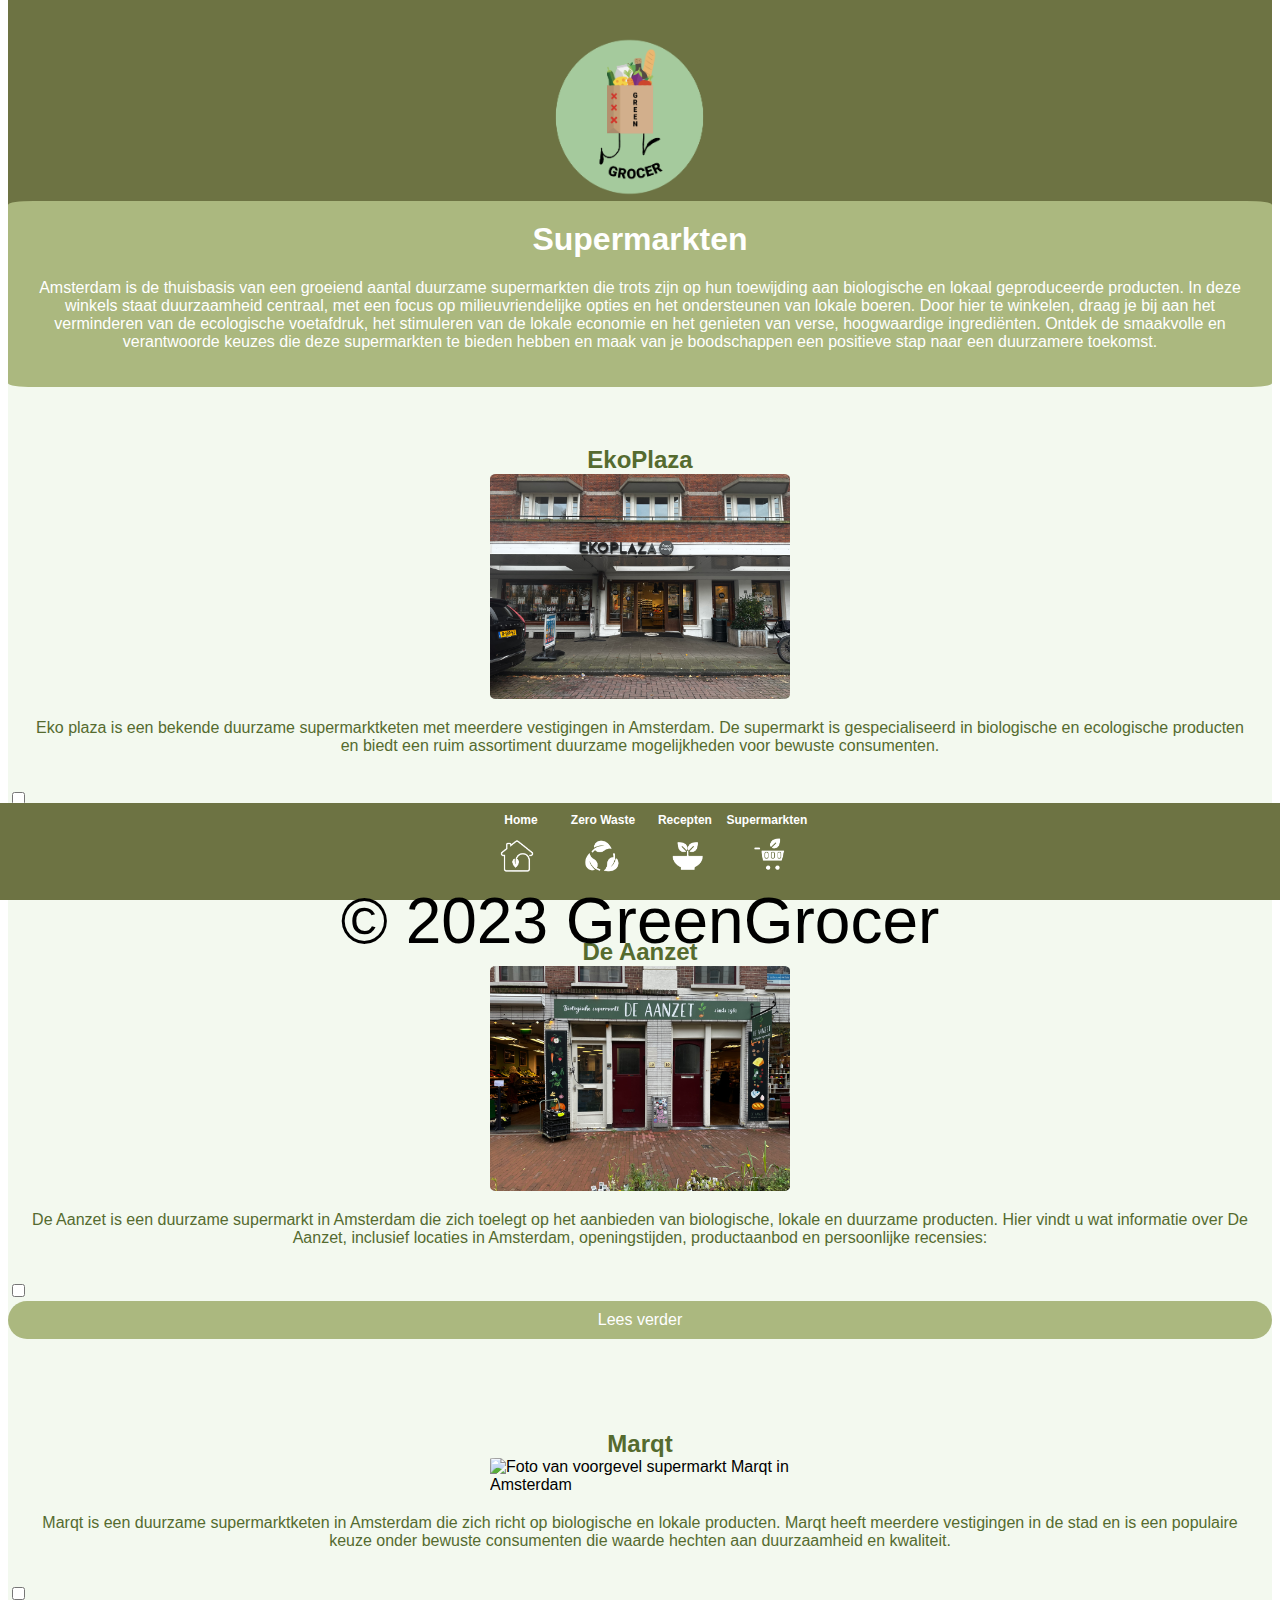
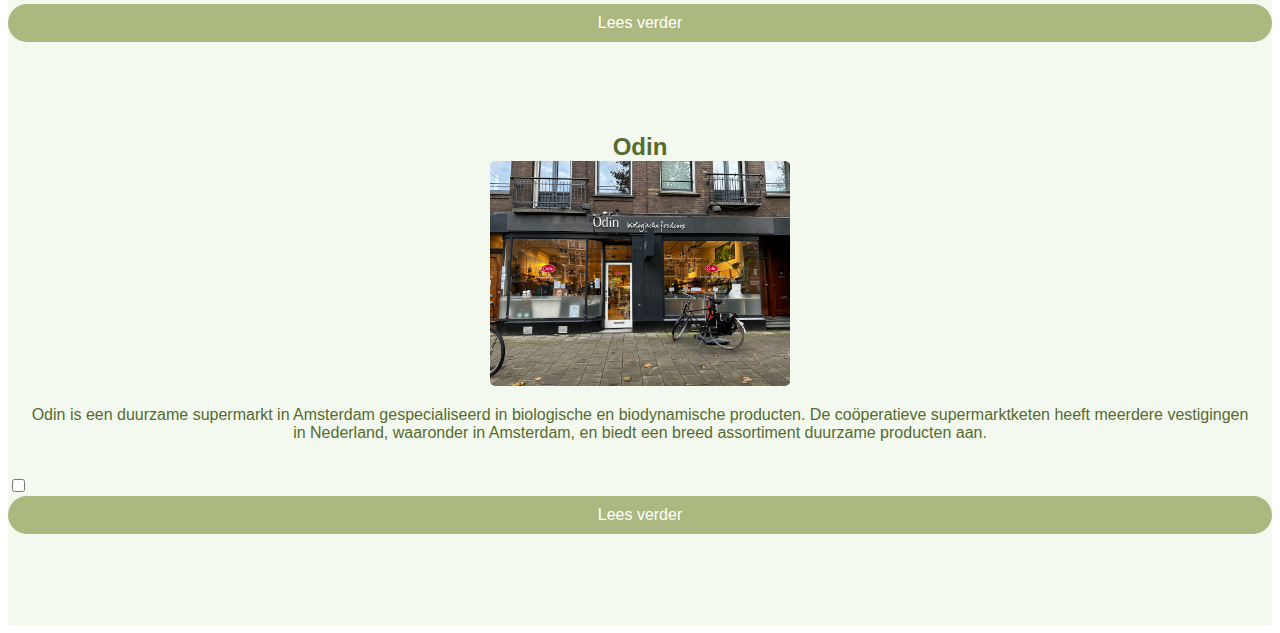
==== supermarkten.html @ 08b72a88 "Add files via upload" ====
<!DOCTYPE html>
<html lang="nl">

<head>
    <meta charset="UTF-8">
    <meta name="viewport" content="width=device-width, initial-scale=1.0">
    <title>contact</title>
    <link rel="stylesheet" href="style.css">

<body>
    <header>


        <div class="container">

            <div class="colored-section">

            </div>
            <div class="border"></div>
            <img src="images/logo-greengrocer.png" alt="Logo van Green Grocer">
            <div class="other-section">


            </div>
        </div>

    </header>


    <main>
        <section class="flex-container">
            <section class="introductie-supermarkten">

                <h1>Supermarkten</h1>
                <p>
                    Amsterdam is de thuisbasis van een
                    groeiend aantal duurzame supermarkten die trots zijn
                    op hun toewijding aan biologische en lokaal geproduceerde
                    producten. In deze winkels staat duurzaamheid centraal, met
                    een focus op milieuvriendelijke opties en het ondersteunen van
                    lokale boeren. Door hier te winkelen, draag je bij aan het
                    verminderen van de ecologische voetafdruk, het stimuleren van de
                    lokale economie en het genieten van verse, hoogwaardige
                    ingrediënten. Ontdek de smaakvolle en verantwoorde keuzes die
                    deze supermarkten te bieden hebben en maak van je boodschappen
                    een positieve stap naar een duurzamere toekomst.
                </p>
            </section>
        </section>



        <section class="supermarkten-tekst-foto">
            <h2>EkoPlaza</h2>
            <img src="images/ekoplaza-supermarkt.jpg" alt="foto van voorgevel supermarkt ekoplaza in Amsterdam">
        </section>

        <section class="supermarkten-info">
            <div class="supermarkten-omschrijving">

                <p>Eko plaza is een bekende duurzame supermarktketen met
                    meerdere vestigingen in Amsterdam. De supermarkt is
                    gespecialiseerd in biologische en
                    ecologische producten en biedt een ruim assortiment
                    duurzame mogelijkheden voor bewuste consumenten.</p>

            </div>
        </section>
        <div class="lees-verder">
            <input type="checkbox" id="toggle">
            <label for="toggle" class="button">Lees verder</label>
            <div class="inhoud-supermarkten">

                <section class="locaties">
                    <h2>Locaties</h2>
                    <img src="images/ekoplaza-maps.jpg" alt="foto locaties supermarkt ekoplaza op google maps">
                </section>

                <section class="openingstijden">
                    <h2>Openingstijdens</h2>
                    <ul>
                        <li> maandag: 08:00 - 20:00</li>
                        <li> dinsdag: 08:00 - 20:00</li>
                        <li> woensdag: 08:00 - 20:00</li>
                        <li> donderdag: 08:00 - 20:00</li>
                        <li> vrijdag: 08:00 - 20:00</li>
                        <li> zaterdag: 08:00 - 20:00</li>
                        <li> zondag: 10:00 - 19:00</li>

                    </ul>
                </section>

                <section class="product-aanbod">
                    <h2>Productaanbod</h2>
                    <p>Ekoplaza staat bekend om zijn ruime assortiment biologische
                        en ecologische producten, waaronder biologische groenten en fruit,
                        vers brood, biologisch vlees en zuivel, glutenvrije opties,
                        fairtradeproducten en meer. Ze streven ernaar om producten te
                        leveren die milieuvriendelijk en ethisch zijn.</p>
                </section>

                <section class="review">
                    <h2>Eigen Review</h2>
                    <p>Mijn persoonlijke ervaring met Ekoplaza is zeer positief.
                        De winkel heeft een gastvrije sfeer en biedt een ruime
                        keuze aan biologische en duurzame producten. Het feit dat ze
                        zich inzetten voor het milieubewustzijn en het ondersteunen van
                        lokale producenten sprak mij erg aan. Het personeel is over het
                        algemeen behulpzaam en deskundig. Ekoplaza is een geweldige plek
                        om verantwoord te winkelen en bij te dragen aan een duurzamere
                        levensstijl.</p>
                </section>
            </div>





        </div>



        <section class="supermarkten-tekst-foto">
            <h2>De Aanzet</h2>
            <img src="images/de-aanzet-supermarkt.jpg" alt="foto van voorgevel supermarkt De Aanzet in Amsterdam">
        </section>

        <section class="supermarkten-info">
            <div class="supermarkten-omschrijving">

                <p>De Aanzet is een duurzame supermarkt in Amsterdam die zich toelegt op het aanbieden van biologische,
                    lokale en duurzame producten. Hier vindt u wat informatie over De Aanzet, inclusief locaties in
                    Amsterdam, openingstijden, productaanbod en persoonlijke recensies:</p>

            </div>

        </section>
        <div class="lees-verder">
            <input type="checkbox" id="toggle-1">
            <label for="toggle" class="button">Lees verder</label>
            <div class="inhoud-supermarkten">

                <section class="locaties">
                    <h2>Locaties</h2>
                    <img src="images/aanzet-maps.jpg" alt="foto locaties supermarkt de aanzet op google maps">
                </section>

                <section class="openingstijden">
                    <h2>Openingstijdens</h2>
                    <ul>
                        <li> maandag: 08:30 - 19:00</li>
                        <li> dinsdag: 08:30 - 19:00</li>
                        <li> woensdag: 08:30 - 19:00</li>
                        <li> donderdag: 08:30 - 19:00</li>
                        <li> vrijdag: 08:30 - 19:00</li>
                        <li> zaterdag: 08:30 - 19:00</li>
                        <li> zondag: gesloten</li>

                    </ul>
                </section>

                <section class="product-aanbod">
                    <h2>Productaanbod</h2>
                    <p>De Aanzet onderscheidt zich door het aanbieden van een ruim assortiment biologische, lokale en
                        duurzame producten. Hier vind je biologische groenten en fruit, lokaal gebakken brood,
                        biologisch vlees en zuivel, ecologische schoonmaakproducten en meer. De winkel heeft een sterke
                        focus op het ondersteunen van lokale producenten en het verminderen van de ecologische impact
                        van zijn producten.</p>
                </section>

                <section class="review">
                    <h2>Eigen Review</h2>
                    <p>Mijn persoonlijke ervaring bij De Aanzet was zeer positief. Er heerst een vriendelijke en
                        gastvrije sfeer in de winkel. Wat ik erg waardeer is hun inzet voor lokale en duurzame producten
                        die een positieve impact hebben op de gemeenschap en het milieu. Het personeel was over het
                        algemeen behulpzaam en deskundig en ik vond dit een geweldige plek om te winkelen, omdat ik wist
                        dat ik bijdroeg aan een duurzamere consumptie.</p>
                </section>
            </div>






        </div>



        <section class="supermarkten-tekst-foto">
            <h2>Marqt</h2>
            <img src="images/marqt-supermarkt.jpg" alt="Foto van voorgevel supermarkt Marqt in Amsterdam">
        </section>

        <section class="supermarkten-info">
            <div class="supermarkten-omschrijving">

                <p>Marqt is een duurzame supermarktketen in Amsterdam die zich richt op biologische en lokale producten.
                    Marqt heeft meerdere vestigingen in de stad en is een populaire keuze onder bewuste consumenten die
                    waarde hechten aan duurzaamheid en kwaliteit.</p>

            </div>
        </section>

        <div class="lees-verder">
            <input type="checkbox" id="toggle-2">
            <label for="toggle" class="button">Lees verder</label>
            <div class="inhoud-supermarkten">

                <section class="locaties">
                    <h2>Locaties</h2>
                    <img src="images/marqt-maps.jpg" alt="foto locaties supermarkt marqt op google maps">
                </section>

                <section class="openingstijden">

                    <h2>Openingstijdens</h2>
                    <ul>
                        <li> maandag: 08:30 - 20:30</li>
                        <li> dinsdag: 08:30 - 20:30</li>
                        <li> woensdag: 08:30 - 20:30</li>
                        <li> donderdag: 08:30 - 20:30</li>
                        <li> vrijdag: 08:30 - 20:30</li>
                        <li> zaterdag: 08:30 - 20:30</li>
                        <li> zondag: 08:30 - 20:30</li>

                    </ul>
                </section>

                <section class="product-aanbod">
                    <h2>Productaanbod</h2>
                    <p>Marqt staat bekend om haar ruime assortiment biologische, lokale en duurzame producten. Je vindt
                        er verse groenten en fruit, biologisch vlees en vis, zuivelproducten, brood en allerlei andere
                        producten die voldoen aan hoge kwaliteits- en duurzaamheidsnormen. Daarnaast ondersteunt Marqt
                        lokale producenten en biedt seizoensproducten aan.</p>
                </section>

                <section class="review">
                    <h2>Eigen Review</h2>
                    <p>Mijn persoonlijke ervaring met Marqt is zeer positief. De nadruk op duurzaamheid en biologische
                        producten geeft mij vertrouwen in de kwaliteit van de producten die ik koop. Daarnaast is de
                        sfeer in de winkel gemoedelijk en is het personeel over het algemeen behulpzaam en deskundig.
                        Het is een geweldige plek om te winkelen omdat ik weet dat ik bijdraag aan een duurzamere
                        voedselvoorzieningsketen. 4 sterren</p>
                </section>
            </div>


        </div>


        <section class="supermarkten-tekst-foto">
            <h2>Odin</h2>
            <img src="images/odin-supermarkt2.jpg" alt="Foto van voorgevel supermarkt Odin in Amsterdam">
        </section>

        <section class="supermarkten-info">
            <div class="supermarkten-omschrijving">

                <p>Odin is een duurzame supermarkt in Amsterdam gespecialiseerd in biologische en biodynamische
                    producten. De coöperatieve supermarktketen heeft meerdere vestigingen in Nederland, waaronder in
                    Amsterdam, en biedt een breed assortiment duurzame producten aan.</p>

            </div>
        </section>


        <div class="container-bottom">
            <div class="lees-verder">
                <input type="checkbox" id="toggle-3">
                <label for="toggle" class="button">Lees verder</label>
                <div class="inhoud-supermarkten">

                    <section class="locaties">
                        <h2>Locaties</h2>
                        <img src="images/odin-maps.jpg" alt="Foto locaties supermarkt odin op google maps">
                    </section>

                    <section class="openingstijden">
                        <h2>Openingstijdens</h2>
                        <ul>
                            <li> maandag: 08:30 - 19:00</li>
                            <li> dinsdag: 08:30 - 19:00</li>
                            <li> woensdag: 08:30 - 19:00</li>
                            <li> donderdag: 08:30 - 19:00</li>
                            <li> vrijdag: 08:30 - 9:00</li>
                            <li> zaterdag: 08:30 - 18:00</li>
                            <li> zondag: 10:00 - 18:00</li>

                        </ul>
                    </section>

                    <section class="product-aanbod">
                        <h2>Productaanbod</h2>
                        <p>Odin staat bekend om zijn assortiment biologische en biodynamische producten. Je vindt er
                            verse biologische groenten en fruit, zuivelproducten, brood, biologisch vlees en vis en
                            allerlei andere duurzame producten. Odin werkt samen met lokale producenten om de
                            transparantie te vergroten over waar zijn producten vandaan komen.</p>
                    </section>

                    <section class="review">
                        <h2>Eigen Review</h2>
                        <p>Mijn persoonlijke ervaring met Odin is zeer positief. De nadruk op biologische en
                            biodynamische producten geeft mij het vertrouwen om boodschappen te kopen die van hoge
                            kwaliteit zijn en het milieu respecteren. Winkels hebben doorgaans een gezellige en
                            gastvrije sfeer. Het personeel is over het algemeen deskundig en bereid om te helpen. Odin
                            is een geweldige keuze voor iedereen die op zoek is naar duurzame, gezonde voeding en
                            gepassioneerd is door milieuvriendelijke praktijken.</p>
                    </section>
                </div>



            </div>
        </div>



    </main>

    <footer>
        <nav class="footer-nav">
            <ul>
                <li><a href="index.html">Home<img src="images/icon-home2.png" alt="Home Icon"></a>
                </li>
                <li><a href="zerowaste.html">Zero Waste<img src="images/iconen-zerowaste.png" alt="Zero Waste Icon"></a>
                </li>
                <li><a href="recepten.html">Recepten<img src="images/icon-recepten.png" alt="Recepten Icon"></a></li>
                <li><a href="supermarkten.html">Supermarkten<img src="images/icon-supermarkten.png"
                            alt="Supermarkten Icon"></a></li>
            </ul>
        </nav>
        <p>&copy; 2023 GreenGrocer</p>
    </footer>
</body>

</html>
---- style.css ----
* {

    margin-top: 0;
    padding: 0;
    box-sizing: border-box;
    font-family: 'Poppins', sans-serif;
}

@import url('https://fonts.googleapis.com/css2?family=Poppins&display=swap');

main {
    background-color: rgb(243, 249, 239);
    overflow: auto;
}

.container {
    display: flex;
    flex-direction: column;
    align-items: center;
}


.colored-section {
    background-color: #6d7343;
    padding: 37px;
    width: 100%;
    text-align: center;
}

.border {
    width: 100%;
    height: 142px;
    background-color: #6d7343;
    ;
}

.other-section {
    padding: 20px;
    text-align: center;
}



.flex-container {
    display: flex;
    justify-content: center;
    align-items: center;
}

.intro-home {
    background-color: #abb87f;
    padding: 20px;
    color: rgb(255, 255, 254);
    border-radius: 2%;
    text-align: center;
    margin-top: 149px;
    margin-bottom: 66px;
}

.image-container {
    display: flex;
    overflow-x: auto;
    white-space: nowrap;
    width: 100%;
    position: relative;

}

.image-container img {
    width: 100px;
    height: 100px;
    border-radius: 50%;
    margin: 10px;

}

.image-item {
    position: relative;
    margin: 10px;
    width: 300px;
    text-align: center;
    padding: 10px;
    transition: 0.3s;
    display: inline-block;
}

.image-item2:hover {
    transform: scale(1.1);
}


.image-text {
    position: absolute;
    top: 50%;
    left: 50%;
    transform: translate(-50%, -50%);
    opacity: 0;
    transition: opacity 0.3s;
    font-weight: bold;
    color: rgb(255, 255, 255);
    text-align: center;
}

.image-item:hover .image-text {
    opacity: 1;
}

.image-item:hover {
    transform: scale(1.1);
}

.home-page-supermarkten {
    display: flex;
    justify-content: center;
    align-items: center;
    color: darkolivegreen;
}

.intro-voedselverspilling {
    background-color: #ddd6c2;
    padding: 20px;
    color: darkolivegreen;
    border-radius: 2%;

}

.content {
    display: flex;
    align-items: center;
}

.intro-voedselverspilling h3 {
    text-align: center;

}

.content p {
    text-align: center;

}

.content img {
    max-width: 200px;
    margin-left: 20px;
}

.recente-recepten {
    background-color: #ddd6c2;
    padding: 20px;
    color: darkolivegreen;
    border-radius: 2%;
    background-color: #ddd6c2;
    padding: 7px;
    color: darkolivegreen;
    border-radius: 2%;
    margin-top: 48px;
    flex-wrap: wrap;
}

.recente-recepten h4 {
    text-align: center;
    margin: 48px;
    color: darkolivegreen;
    margin-top: 10px;
}

.recente-recepten p {
    text-align: center;
    color: darkolivegreen;
    margin: 23px;
    margin-top: -27px;
}


.image-container-2 {
    display: flex;
    overflow-x: auto;
    white-space: nowrap;
    width: 100%;
    position: relative;
}

.image-item2 {
    flex: 0 0 auto;
    width: 300px;
    text-align: center;
    padding: 10px;
    transition: 0.3s;
    display: inline-block;
}

.image-item2:hover {
    transform: scale(1.1);
}

.image-item2 img {
    width: 100%;
    max-width: 100%;
    height: auto;
}

.caption {
    position: absolute;
    top: 0;
    background-color: rgba(75, 62, 56, 0.5);
    color: rgb(255, 255, 255);
    padding: 23px;
    opacity: 0;
    transition: opacity 0.3s;
    text-align: center;
    margin: 38px;
    width: 190px;
    

}

.image-container-2:hover .caption {
    opacity: 1;
}

footer {
    background-color: #6d7343;
    text-align: center;
    padding: 10px;
    position: fixed;
    bottom: 0;
    left: 0;
    right: 0;
    display: flex;
    justify-content: center;
    flex-wrap: wrap;
}

.footer-nav {
    justify-content: center;
}

.footer-nav ul {
    list-style: none;
    padding: 0;
    display: flex;
    justify-content: center, space-around;
    max-width: 320px;
    margin: 0 auto;

}

.footer-nav li {
    text-align: center;
}

.footer-nav a img {
    display: block;
    margin: 0 auto 5px;
    height: 58px;
}

.footer-nav a {
    text-decoration: none;
    color: rgb(255, 255, 255);
    font-weight: bold;
    display: block;
}

.footer-nav a {
    font-size: 12px;
}

footer p {
    font-size: 4em;
    text-align: center;
    position: fixed;
    margin-top: 71px;

}

-------------------------------- ressss .flex-container {
    display: flex;
    flex-direction: column;
    margin-bottom: 20px;
    display: flex;
    justify-content: center;
    align-items: center;
    margin-top: 156px;
}

.introductie-recepten {
    text-align: center;
    padding: 20px;
    background-color: #abb87f;
    padding: 20px;
    color: rgb(255, 255, 254);
    border-radius: 2%;
    margin-top: 148px;
    margin-bottom: 59px;
}



.recept-item {
    display: flex;
    margin-top: 29px;
    padding: 20px;
    flex-wrap: wrap;
    margin-bottom: 53px;
}

.foto-recept-1 {
    text-align: center;
    color: darkolivegreen;
}

.foto-recept-1 img {
    max-width: 100%;
    height: auto;
    border-radius: 2%;
}

.content-recept {
    flex: 1;
    display: inline-flex;
    margin-top: 6px;
    background-color: #ddd6c2;
    border-radius: 2%;
}

.recept h1,
h2 {
    font-size: 24px;
    margin: 0;
    text-align: center;
    color: darkolivegreen;
}

.bereiding h3 {
    font-size: 18px;
    margin: 0;
    color: darkolivegreen;
}

.ingrediënten h3 {
    font-size: 18px;
    margin: 0;
    color: darkolivegreen;
}

.ingrediënten,
.bereiding {
    flex: 1;
    padding: 10px;
    display: grid;
    grid-gap: 10px;
    color: darkolivegreen;
}

.ingrediënten ul {
    list-style: none;
    padding: 0;
    margin: 0;
    color: darkolivegreen;
}

.ingrediënten li {
    margin-bottom: 5px;
    color: darkolivegreen;
}

.bereiding p {
    font-size: 16px;
    color: darkolivegreen;
}


--------------- sssss .supermarkt-tekst-foto {
    display: flex;
    justify-content: center;
    text-align: center;
    color: darkolivegreen;

}

.introductie-supermarkten{
text-align: center;
padding: 20px;
background-color: #abb87f;
padding: 20px;
color: rgb(255, 255, 254);
border-radius: 2%;
margin-top: 148px;
margin-bottom: 59px;
}

.supermarkten-tekst-foto img {
    display: flex;
    margin: 0 auto;
    width:300px;
    border-radius: 2%;

}

.container img {
    max-width: 293px;
    margin: -210px;
    padding: 16px;
}

.supermarkten-info {
    display: flex;
    padding: 20px;
    text-align: center;
    color: darkolivegreen;

}

.supermarkten-omschrijving {
    flex: 1;

}

.lees-verder {
    margin-bottom: 46px;
}


.lees-verder .button {
    cursor: pointer;
    background-color: #abb87f;
    color: #ffffff;
    padding: 10px;
    border: none;
    text-align: center;
    display: block;
    border-radius: 20px;
}

.lees-verder .inhoud-supermarkten {
    max-height: 0;
    overflow: hidden;
    transition: max-height 0.3s ease-in-out;
    margin-bottom: 83px;
}

.inhoud-supermarkten {
    margin: 8px;
    color: darkolivegreen;
    border-radius: 2%;
    background-color: #ddd6c2;

}

.locaties{
    padding: 22px;
    
}

.locaties img{
    width:300px;
    border-radius: 2%;
    display:flex;
}


.openingstijden {
    padding: 22px;
}

.openingstijden ul {
    list-style: none;
}

.product-aanbod {
    padding: 22px;
}


.review {
    padding: 22px;
}


#toggle:checked~.inhoud-supermarkten {
    max-height: 1768px;
    text-align: center;
}

#toggle-1:checked~.inhoud-supermarkten {
    max-height: 1768px;
    text-align: center;
}

#toggle-2:checked~.inhoud-supermarkten {
    max-height: 1768px;
    text-align: center;
}

#toggle-3:checked~.inhoud-supermarkten {
    max-height: 1768px;
    text-align: center;
}



  ------------

  .zero-waste{
    display: flex;
    justify-content: center;
    text-align: center;
    color: darkolivegreen;
  }

  .zero-waste img{
  display: flex;
  margin: 0 auto;
  width:300px;
  border-radius: 2%;
}
  .zerowaste-tips{
    display: flex;
    padding: 20px;
    text-align: center;
    color: darkolivegreen;
    margin-bottom: 76px;

  }
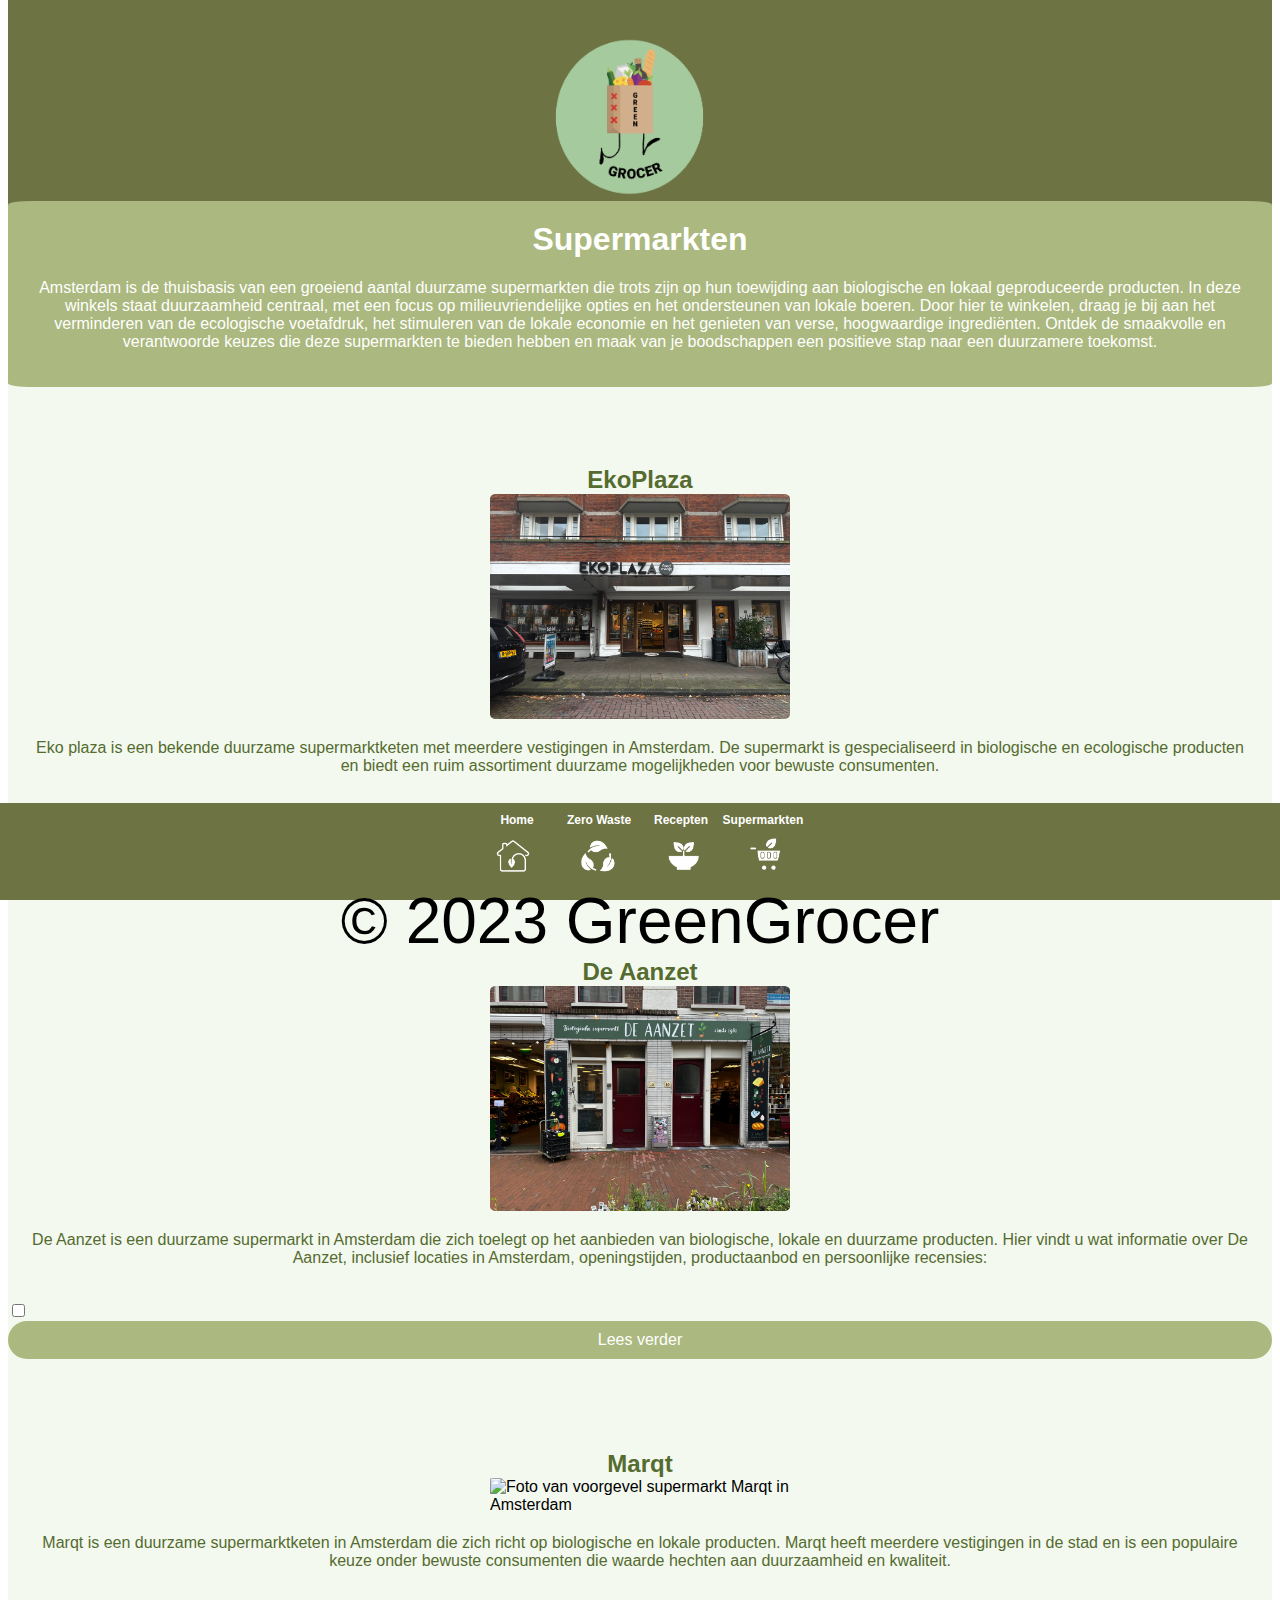
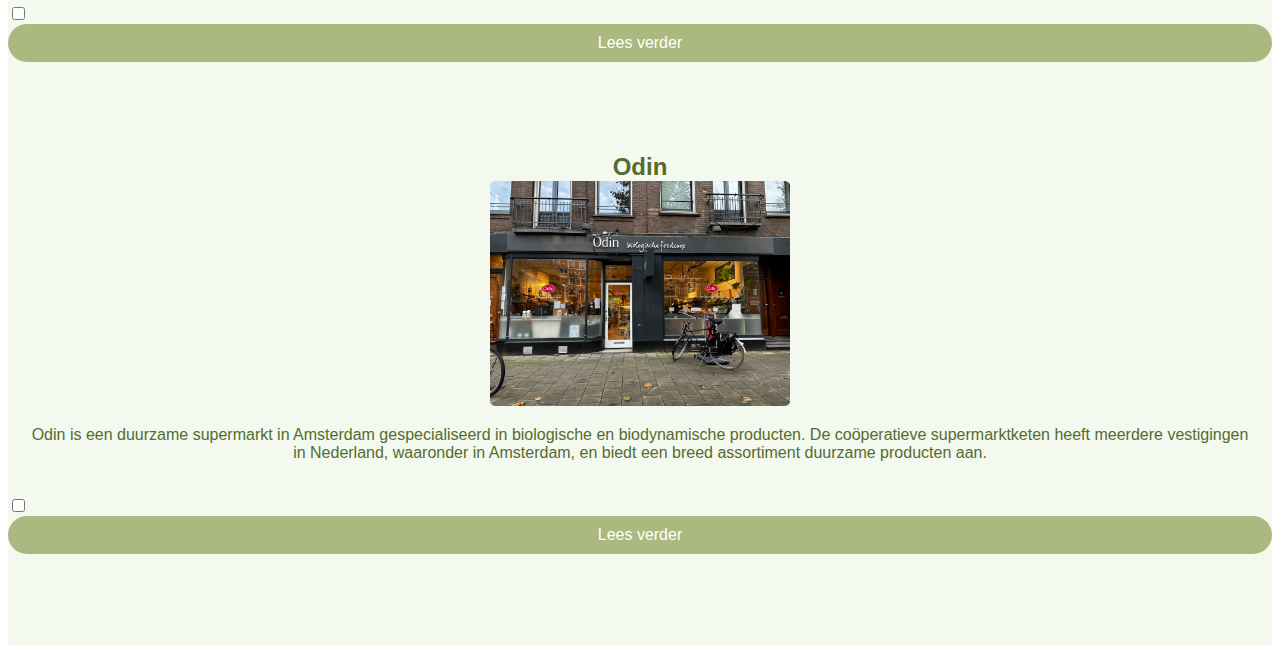
==== commit 4754b216: "Update supermarkten.html" ====
--- a/supermarkten.html
+++ b/supermarkten.html
@@ -4,7 +4,7 @@
 <head>
     <meta charset="UTF-8">
     <meta name="viewport" content="width=device-width, initial-scale=1.0">
-    <title>contact</title>
+    <title>Supermarkten</title>
     <link rel="stylesheet" href="style.css">
 
 <body>
@@ -334,4 +334,4 @@
     </footer>
 </body>
 
-</html>+</html>
--- a/style.css
+++ b/style.css
@@ -6,8 +6,6 @@
     font-family: 'Poppins', sans-serif;
 }
 
-@import url('https://fonts.googleapis.com/css2?family=Poppins&display=swap');
-
 main {
     background-color: rgb(243, 249, 239);
     overflow: auto;
@@ -18,7 +16,6 @@
     flex-direction: column;
     align-items: center;
 }
-
 
 .colored-section {
     background-color: #6d7343;
@@ -39,8 +36,6 @@
     text-align: center;
 }
 
-
-
 .flex-container {
     display: flex;
     justify-content: center;
@@ -87,7 +82,6 @@
 .image-item2:hover {
     transform: scale(1.1);
 }
-
 
 .image-text {
     position: absolute;
@@ -210,8 +204,6 @@
     text-align: center;
     margin: 38px;
     width: 190px;
-    
-
 }
 
 .image-container-2:hover .caption {
@@ -239,7 +231,7 @@
     list-style: none;
     padding: 0;
     display: flex;
-    justify-content: center, space-around;
+    justify-content: center;
     max-width: 320px;
     margin: 0 auto;
 
@@ -274,14 +266,13 @@
 
 }
 
--------------------------------- ressss .flex-container {
+.flex-container {
     display: flex;
     flex-direction: column;
     margin-bottom: 20px;
     display: flex;
     justify-content: center;
     align-items: center;
-    margin-top: 156px;
 }
 
 .introductie-recepten {
@@ -294,8 +285,6 @@
     margin-top: 148px;
     margin-bottom: 59px;
 }
-
-
 
 .recept-item {
     display: flex;
@@ -371,29 +360,29 @@
 }
 
 
---------------- sssss .supermarkt-tekst-foto {
-    display: flex;
-    justify-content: center;
-    text-align: center;
-    color: darkolivegreen;
-
-}
-
-.introductie-supermarkten{
-text-align: center;
-padding: 20px;
-background-color: #abb87f;
-padding: 20px;
-color: rgb(255, 255, 254);
-border-radius: 2%;
-margin-top: 148px;
-margin-bottom: 59px;
+.supermarkt-tekst-foto {
+    display: flex;
+    justify-content: center;
+    text-align: center;
+    color: darkolivegreen;
+
+}
+
+.introductie-supermarkten {
+    text-align: center;
+    padding: 20px;
+    background-color: #abb87f;
+    padding: 20px;
+    color: rgb(255, 255, 254);
+    border-radius: 2%;
+    margin-top: 148px;
+    margin-bottom: 59px;
 }
 
 .supermarkten-tekst-foto img {
     display: flex;
     margin: 0 auto;
-    width:300px;
+    width: 300px;
     border-radius: 2%;
 
 }
@@ -420,7 +409,6 @@
 .lees-verder {
     margin-bottom: 46px;
 }
-
 
 .lees-verder .button {
     cursor: pointer;
@@ -448,17 +436,16 @@
 
 }
 
-.locaties{
+.locaties {
     padding: 22px;
-    
-}
-
-.locaties img{
-    width:300px;
-    border-radius: 2%;
-    display:flex;
-}
-
+
+}
+
+.locaties img {
+    width: 300px;
+    border-radius: 2%;
+    display: flex;
+}
 
 .openingstijden {
     padding: 22px;
@@ -472,12 +459,10 @@
     padding: 22px;
 }
 
-
 .review {
     padding: 22px;
 }
 
-
 #toggle:checked~.inhoud-supermarkten {
     max-height: 1768px;
     text-align: center;
@@ -498,29 +483,24 @@
     text-align: center;
 }
 
-
-
-  ------------
-
-  .zero-waste{
-    display: flex;
-    justify-content: center;
-    text-align: center;
-    color: darkolivegreen;
-  }
-
-  .zero-waste img{
-  display: flex;
-  margin: 0 auto;
-  width:300px;
-  border-radius: 2%;
-}
-  .zerowaste-tips{
+.zero-waste {
+    display: flex;
+    justify-content: center;
+    text-align: center;
+    color: darkolivegreen;
+}
+
+.zero-waste img {
+    display: flex;
+    margin: 0 auto;
+    width: 300px;
+    border-radius: 2%;
+}
+
+.zerowaste-tips {
     display: flex;
     padding: 20px;
     text-align: center;
     color: darkolivegreen;
     margin-bottom: 76px;
-
-  }
-
+}
